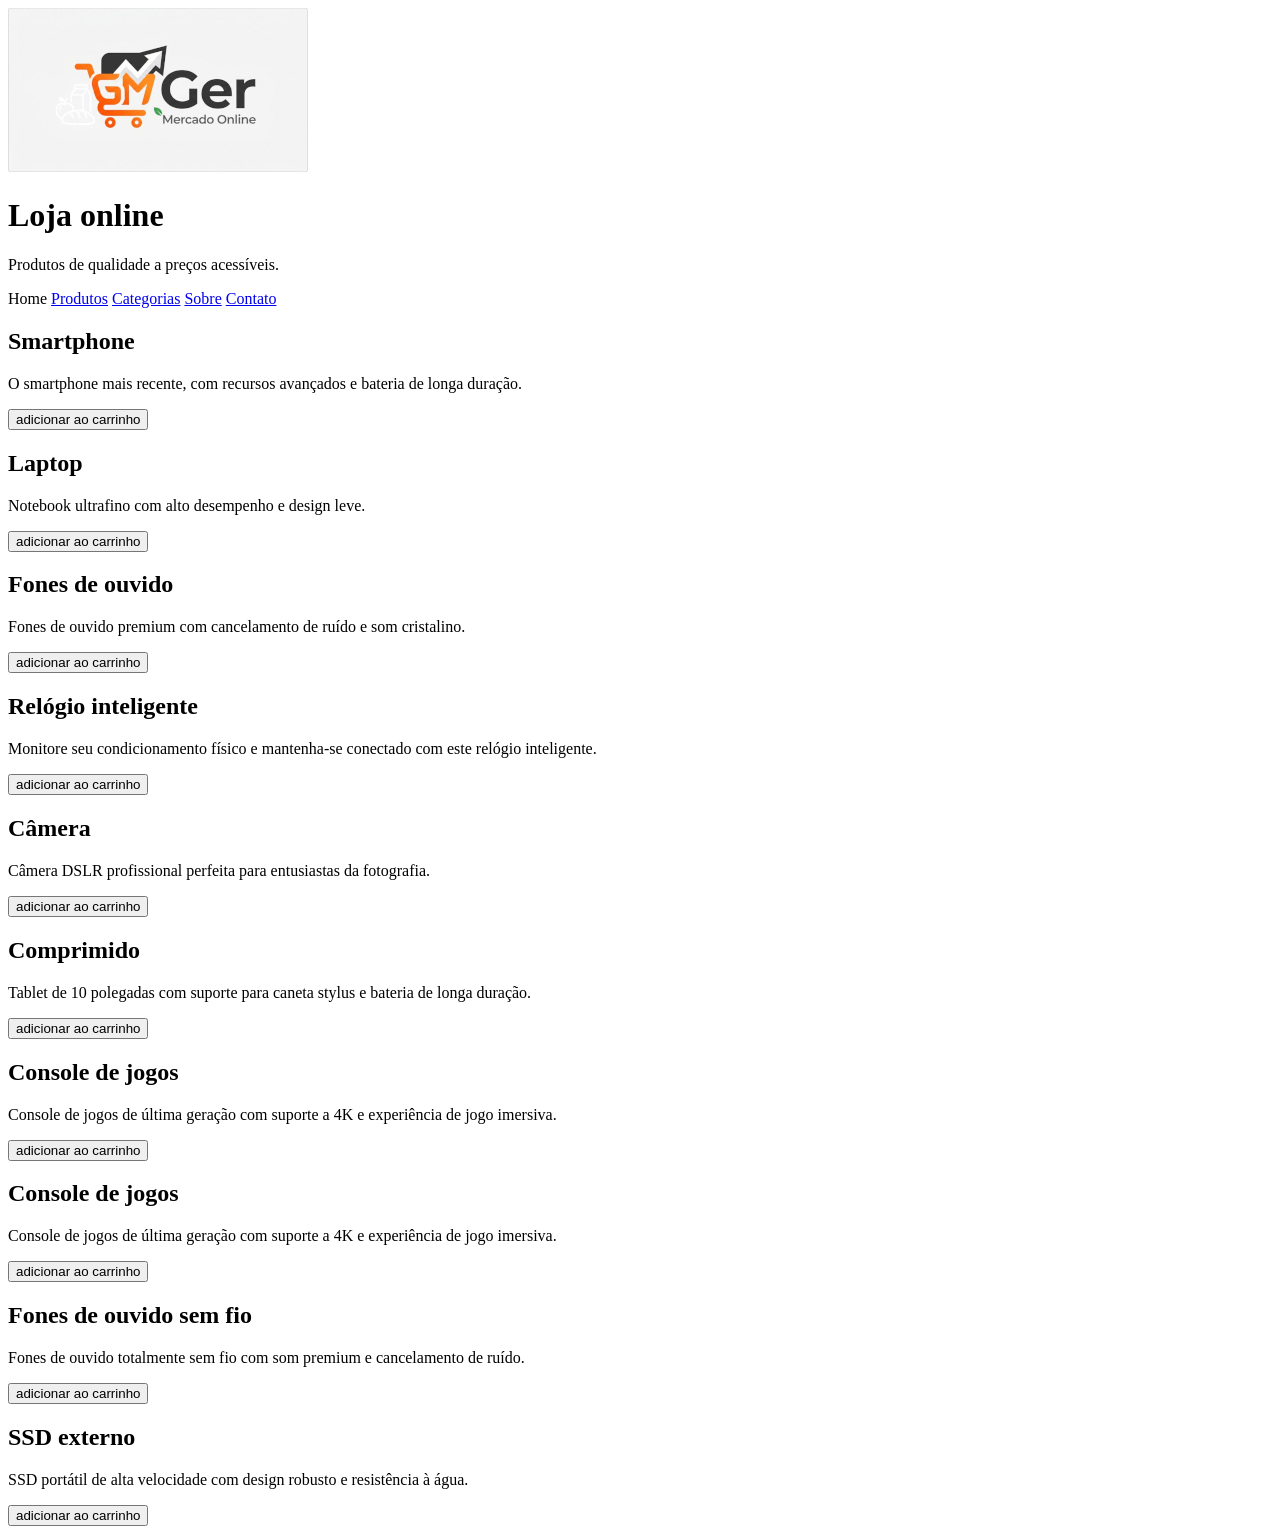
==== paginas/loja/loja.html @ 6840234e "Add online store page and assets Introduce a new storefront at paginas/loja: adds loja.html (Portugu" ====
<!DOCTYPE html>
<html lang="pt-BR">
<head>
                    <meta charset="UTF-8">
                    <meta name="viewport" content="width=device-width, initial-scale=1.0">
                    <link rel="shortcut icon" href="imagens/favicon.ico" type="image/x-icon">
                    <link rel="stylesheet" href="style.css">
                    <title>Potífolio |Super G Supermercado Online</title>
</head>
<body>
       <header>
           <div class="logo">
               <img src="imagens/logo.jpg" alt="">     
           </div>
           <div class="titulo">
                <h1>Loja online</h1>
                <p>Produtos de qualidade a preços acessíveis.</p>    
           </div>         
       </header>
       <nav class="topo">
           <span class="home">
                Home    
           </span>  
           <a href="#">Produtos</a>
           <a href="#">Categorias</a>
           <a href="#">Sobre</a>
           <a href="#">Contato</a>       
       </nav> 
       <main class="cantainer">
             <div class="box">
                <h2>Smartphone</h2>
                <p>O smartphone mais recente, com recursos avançados e bateria de longa duração.</p>
                <button>adicionar ao carrinho</button>    
             </div> 
             <div class="box">
                <h2>Laptop</h2>
                <p>Notebook ultrafino com alto desempenho e design leve.</p>
                <button>adicionar ao carrinho</button>    
             </div>
             <div class="box">
                <h2>Fones de ouvido</h2>
                <p>Fones de ouvido premium com cancelamento de ruído e som cristalino.</p>
                <button>adicionar ao carrinho</button>    
             </div>
              <div class="box">
                <h2>Relógio inteligente</h2>
                <p>Monitore seu condicionamento físico e mantenha-se conectado com este relógio inteligente.</p>
                <button>adicionar ao carrinho</button>    
             </div>
             <div class="box">
              <h2>Câmera</h2>
                <p>Câmera DSLR profissional perfeita para entusiastas da fotografia.</p>
                <button>adicionar ao carrinho</button>    
             </div>
             <div class="box">
              <h2>Comprimido</h2>
                <p>Tablet de 10 polegadas com suporte para caneta stylus e bateria de longa duração.</p>
                <button>adicionar ao carrinho</button>    
             </div>
              <div class="box">
              <h2>Console de jogos</h2>
                <p>Console de jogos de última geração com suporte a 4K e experiência de jogo imersiva.</p>
                <button>adicionar ao carrinho</button>    
             </div>
             <div class="box">
              <h2>Console de jogos</h2>
                <p>Console de jogos de última geração com suporte a 4K e experiência de jogo imersiva.</p>
                <button>adicionar ao carrinho</button>    
             </div>
             <div class="box">
              <h2>Fones de ouvido sem fio</h2>
                <p>Fones de ouvido totalmente sem fio com som premium e cancelamento de ruído.</p>
                <button>adicionar ao carrinho</button>    
             </div>
             <div class="box">
              <h2>SSD externo</h2>
                <p>SSD portátil de alta velocidade com design robusto e resistência à água.</p>
                <button>adicionar ao carrinho</button>    
             </div>
 
                        
       </main>
       <nav class="nav-footer">
                    
       </nav>            
                    
</body>
</html>
---- paginas/loja/style.css ----
@charset "UTF-8";

:root {
  /* Cores de Destaque e Ação */
  --color-primary-active: #FF6600; /* Laranja do menu ativo */
  --color-cta: #4CAF50;            /* Verde dos botões de compra */

  /* Estrutura e Fundos */
  --bg-header: #333333;            /* Grafite do topo */
  --bg-nav: #4A4A4A;               /* Cinza do menu superior */
  --bg-footer: #484848;            /* Grafite do rodapé */
  --bg-main: #F5F5F5;              /* Fundo off-white da página */
  --bg-card: #FFFFFF;              /* Fundo branco dos cards */

  /* Bordas e Detalhes */
  --border-card: #E0E0E0;          /* Borda suave dos cards */

  /* Botões do Rodapé */
  --bg-footer-btn: #FCE4EC;        /* Fundo claro dos links do rodapé */
  --text-footer-btn: #B71C1C;      /* Texto vermelho dos links do rodapé */

  /* Tipografia */
  --text-main: #212121;            /* Cor principal para textos e títulos */
  --text-light: #FFFFFF;           /* Texto branco para fundos escuros */
}
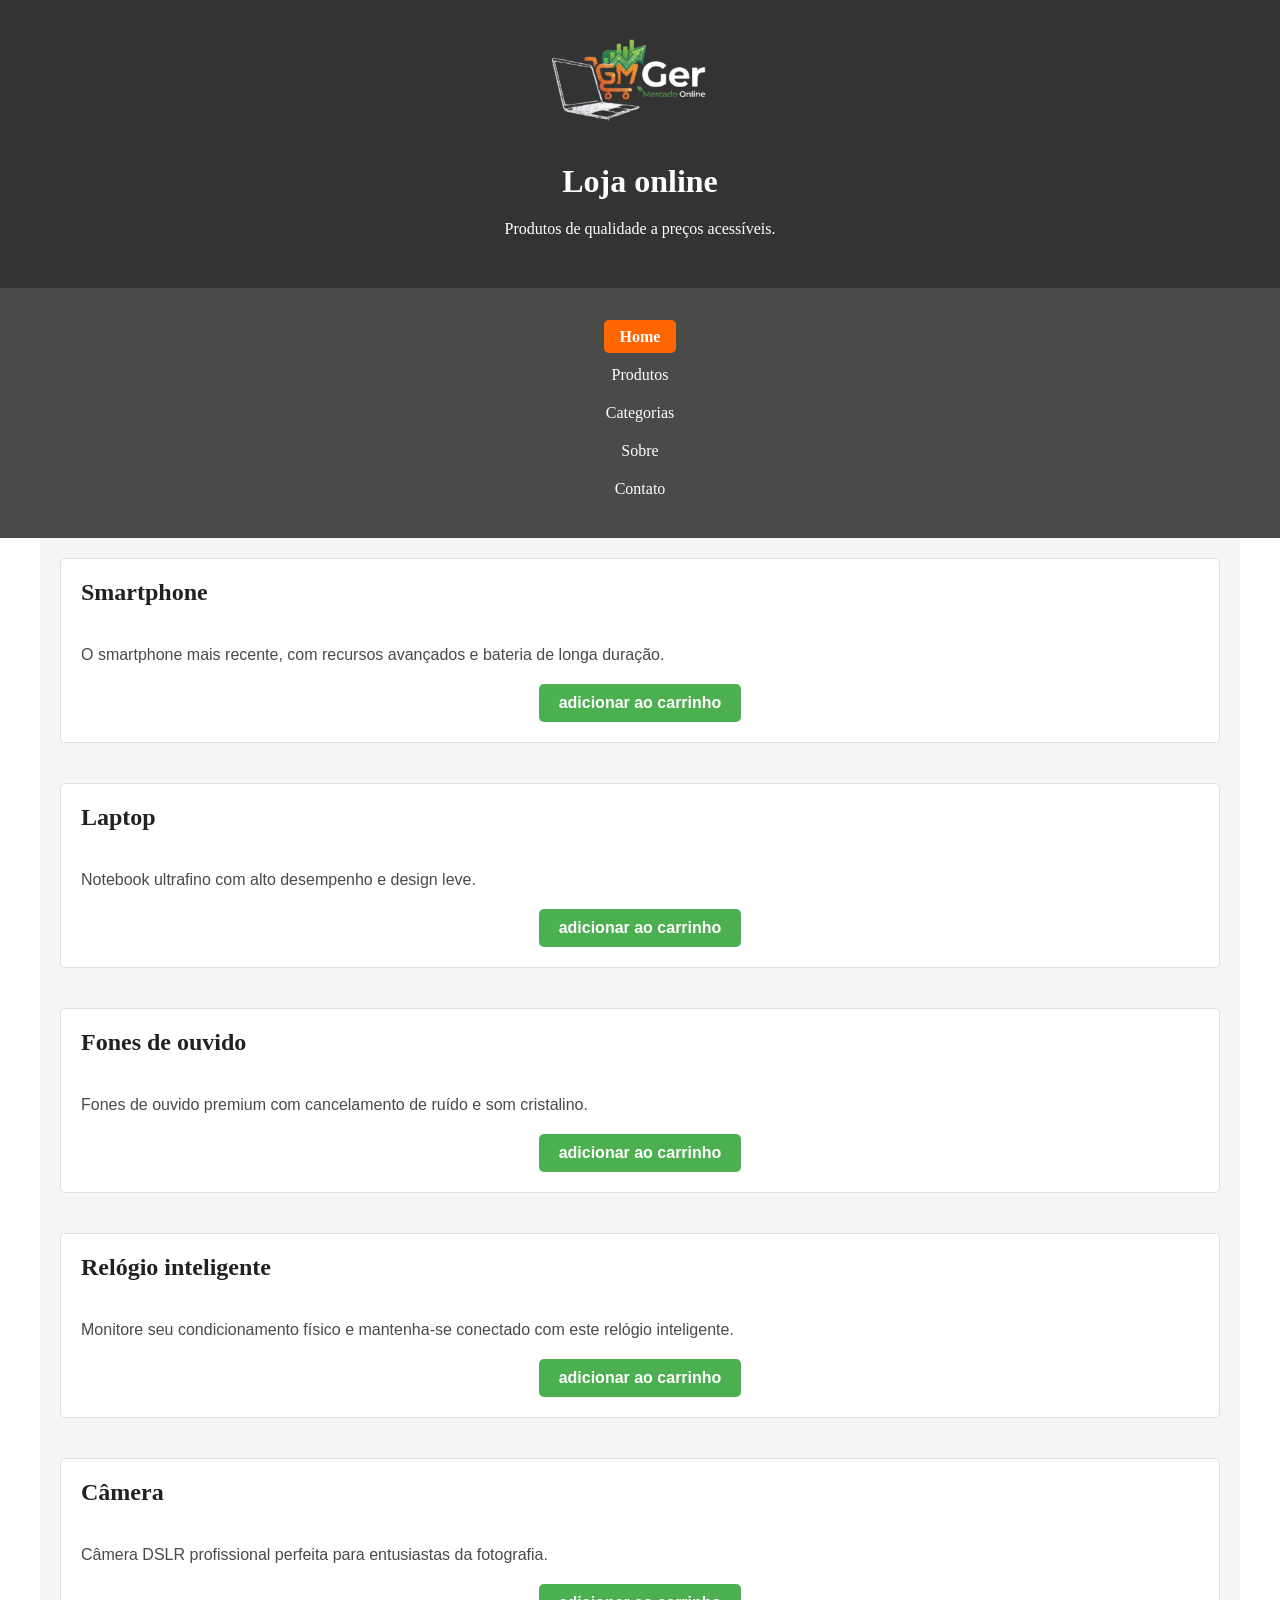
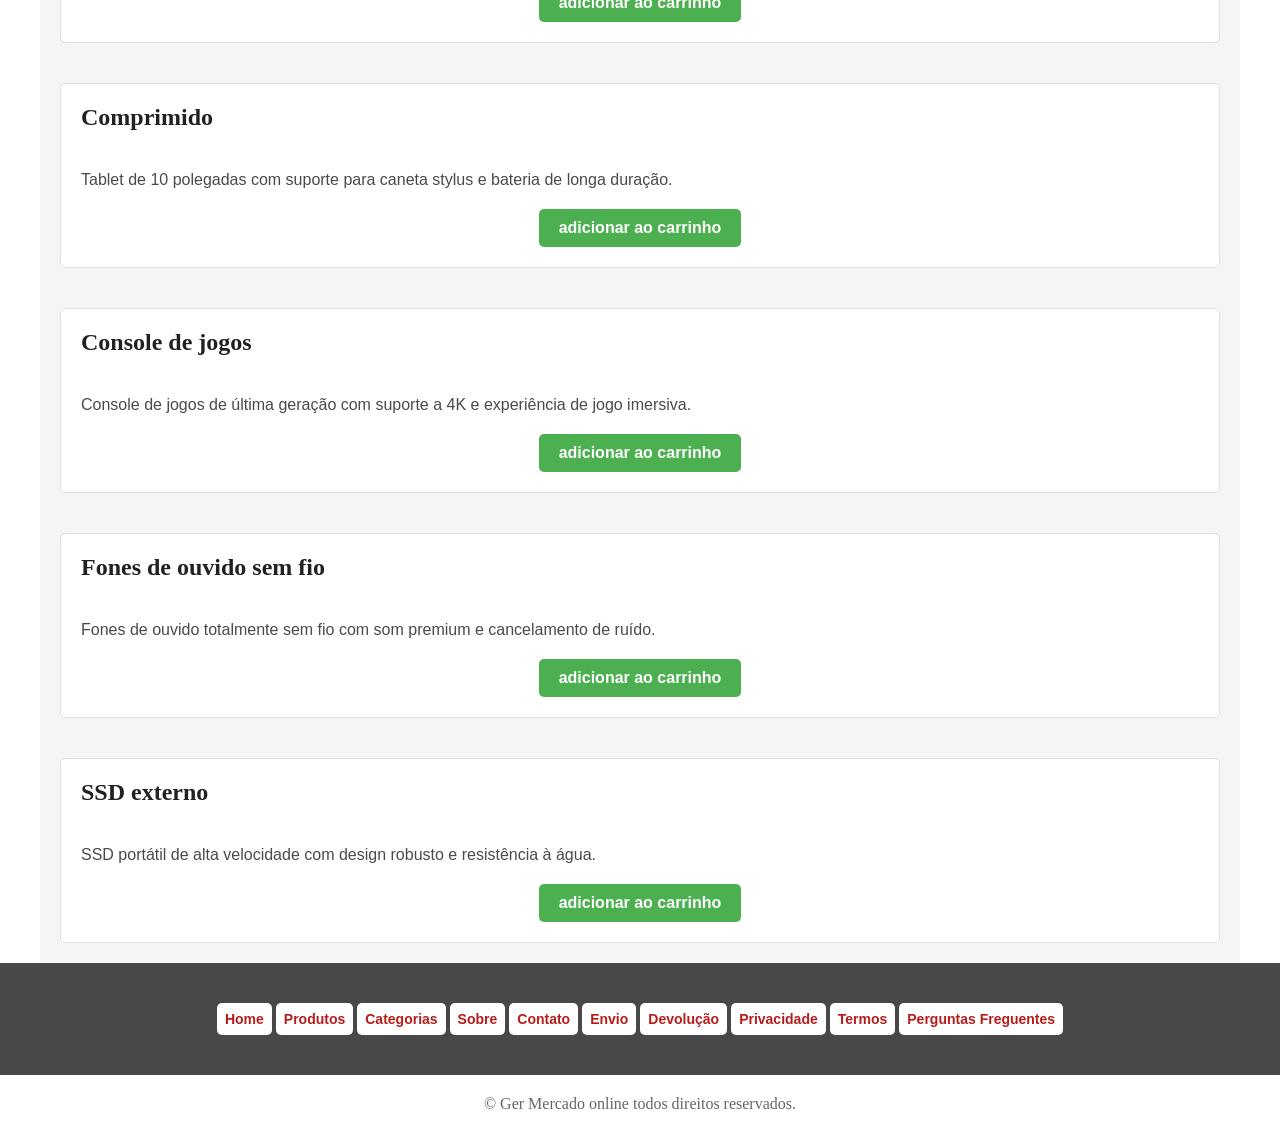
==== commit eb703751: "Update loja page layout, assets and styles Add new logo and product images; refactor paginas/loja/lo" ====
--- a/paginas/loja/loja.html
+++ b/paginas/loja/loja.html
@@ -10,21 +10,25 @@
 <body>
        <header>
            <div class="logo">
-               <img src="imagens/logo.jpg" alt="">     
+               <img src="imagens/logo-novo.png" alt="">     
            </div>
            <div class="titulo">
                 <h1>Loja online</h1>
                 <p>Produtos de qualidade a preços acessíveis.</p>    
            </div>         
        </header>
-       <nav class="topo">
-           <span class="home">
-                Home    
-           </span>  
-           <a href="#">Produtos</a>
-           <a href="#">Categorias</a>
-           <a href="#">Sobre</a>
-           <a href="#">Contato</a>       
+       <nav class="nav-topo">
+           <ul>
+              <li>
+                 <span class="home">
+                      Home
+                 </span>
+              </li>
+              <li><a href="#">Produtos</a></li>
+              <li><a href="#">Categorias</a></li>
+              <li><a href="#">Sobre</a></li>
+              <li><a href="#">Contato</a></li>
+           </ul>
        </nav> 
        <main class="cantainer">
              <div class="box">
@@ -63,11 +67,6 @@
                 <button>adicionar ao carrinho</button>    
              </div>
              <div class="box">
-              <h2>Console de jogos</h2>
-                <p>Console de jogos de última geração com suporte a 4K e experiência de jogo imersiva.</p>
-                <button>adicionar ao carrinho</button>    
-             </div>
-             <div class="box">
               <h2>Fones de ouvido sem fio</h2>
                 <p>Fones de ouvido totalmente sem fio com som premium e cancelamento de ruído.</p>
                 <button>adicionar ao carrinho</button>    
@@ -81,8 +80,23 @@
                         
        </main>
        <nav class="nav-footer">
+         <ul>
+            <li><a href="#">Home</a></li>
+            <li><a href="">Produtos</a></li>
+            <li><a href="">Categorias</a></li>
+            <li><a href="">Sobre</a></li>
+            <li><a href="">Contato</a></li>
+            <li><a href="">Envio</a></li>
+            <li><a href="">Devolução</a></li>
+            <li><a href="">Privacidade</a></li>
+            <li><a href="">Termos</a></li>
+            <li><a href="">Perguntas Freguentes</a></li>
+         </ul>
                     
-       </nav>            
+       </nav>
+       <footer>
+         <p>&copy Ger Mercado online todos direitos reservados.</p>
+       </footer>            
                     
 </body>
 </html>
--- a/paginas/loja/style.css
+++ b/paginas/loja/style.css
@@ -22,4 +22,280 @@
   /* Tipografia */
   --text-main: #212121;            /* Cor principal para textos e títulos */
   --text-light: #FFFFFF;           /* Texto branco para fundos escuros */
-}+}
+*{
+  margin: 0;
+  padding: 0;
+  box-sizing: border-box;
+  
+}
+header{
+  background-color: var(--bg-header);
+  padding: 20px;
+  text-align: center;
+ 
+ 
+}
+.logo img{
+ width: 200px;
+ 
+}
+.titulo{
+  text-align: center;
+  color: var(--text-light);
+  padding: 20px;
+}
+.titulo h1{
+  font-size:2em;
+  padding:10px;
+
+}
+.titulo p{
+  font-size: 1em;
+  padding: 10px;
+}
+.nav-topo{
+  background-color: var(--bg-nav);
+  padding: 20px;
+  display: flex;
+  justify-content: center;
+  color: var(--bg-card);
+}
+.nav-topo ul li{
+  list-style: none;
+  margin: 10px;
+  text-align: center;
+}
+.home{
+  background-color: var(--color-primary-active);
+  padding: 8px 16px;
+  border-radius: 5px;
+  font-weight: bold;
+  cursor: pointer;
+}
+.nav-topo ul li{
+  margin: 20px;
+  
+}
+.nav-topo ul li a{
+  color: var(--bg-card);
+  text-decoration: none;
+  border-radius: 5px;
+  padding: 8px 16px;
+  transition: all0.3s;
+}
+.nav-topo ul li a:hover{
+  background-color: var(--bg-header);
+
+}
+main{
+  max-width: 1200px;
+  background-color: var(--bg-main);
+  margin: 0 auto ;
+  text-align: center;
+  display: grid;
+  grid-template-columns: repeat(1, 1fr);
+  color: var(--text-main);
+  
+}
+.box{
+  border: 1px solid var(--border-card);
+  background-color: var(--bg-card);
+  width: auto;
+  margin: 20px;
+  border-radius: 5px;
+  
+}
+.box h2{
+  padding:20px;
+  text-align: left;
+}
+.box p{
+  padding:20px;
+  text-align: left;
+  font-family: Arial, Helvetica, sans-serif;
+  color: var(--bg-nav);
+}
+.box button{
+  background-color: var(--color-cta);
+  border: none;
+  padding: 10px 20px;
+  border-radius: 5px;
+  color: var(--bg-card);
+  font-weight: bold;
+  font-size: 1em;
+  margin-bottom: 20px;
+  transition: all 0.3s;
+}
+.box button:hover{
+  background-color: #3b863d;
+}
+.nav-footer{
+  background-color: var(--bg-footer);
+  text-align: center;
+  padding: 20px;
+}
+.nav-footer ul li{
+  list-style: none;
+  display: inline-flex;
+  margin: 20px 0;
+}
+.nav-footer ul li a{
+  text-decoration: none;
+  color: var(--text-footer-btn);
+  padding: 8px;
+  background-color: var(--bg-card);
+  border-radius: 5px;
+  font-weight: bold;
+  font-family: Arial, Helvetica, sans-serif;
+  font-size: 14px;
+  transition: all 0.3s;
+}
+.nav-footer ul li a:hover{
+  background-color: #ecaaaa96;
+}
+footer{
+  text-align: center;
+  padding: 20px;
+  color: #666;
+}
+@media screen and (min-width:500px) and (max-width:768px) {
+    .logo img{
+      width: 300px;
+ 
+  }
+  .titulo h1{
+    font: size 2.2em;
+ 
+
+    }
+  .titulo p{
+    font-size: 1.2em;
+  
+    }
+  .nav-topo ul li{
+    display: inline-flex;
+    justify-content: center;
+    margin: 1px;
+  } 
+  main{
+  
+    grid-template-columns: repeat(2, 1fr);
+    color: var(--text-main);
+  
+  }
+  .nav-footer ul li{
+    display: inline-flex;
+  }
+  .box{
+  margin: 10px;
+  
+  }
+  .box h2{
+  font-size: 1.3em;
+  }
+  .box p{
+    font-size: 12px;
+  }
+.box button{
+  font-size: 0.90em;
+}
+ 
+    
+
+}
+@media screen and (min-width:769px) and (max-width:992px) {
+    .logo img{
+      width: 400px;
+ 
+  }
+  .titulo h1{
+    font: size 2.5em;
+ 
+
+    }
+  .titulo p{
+    font-size: 1.5em;
+  
+    }
+  .nav-topo ul li{
+    display: inline-flex;
+    justify-content: center;
+    margin: 10px;
+  } 
+  main{
+  
+    grid-template-columns: repeat(2, 1fr);
+    color: var(--text-main);
+  
+  }
+  .nav-footer ul li{
+    display: inline-flex;
+  }
+   
+  .box{
+  margin:20px 10px;
+
+  
+  }
+  .box h2{
+  font-size: 1.5em;
+  }
+  .box p{
+    font-size: 13px;
+  }
+  .box button{
+  font-size: 1em;
+  }
+ 
+ 
+    
+
+}
+@media screen and (min-width:993px)  and (max-width: 1200px){
+    .logo img{
+      width: 400px;
+ 
+  }
+  .titulo h1{
+    font: size 2.5em;
+ 
+
+    }
+  .titulo p{
+    font-size: 1em;
+  
+    }
+  .nav-topo ul li{
+    display: inline-flex;
+    justify-content: center;
+    margin: 20px;
+  } 
+  main{
+  
+    grid-template-columns: repeat(3, 1fr);
+   
+  
+  }
+  .nav-footer ul li{
+    display: inline-flex;
+  }
+  .box{
+  margin: 8px;
+  
+  }
+  .box h2{
+  font-size: 1.5em;
+  }
+  .box p{
+    font-size: 13px;
+  }
+  .box button{
+  font-size: 1em;
+  }
+ 
+ 
+    
+
+}
+
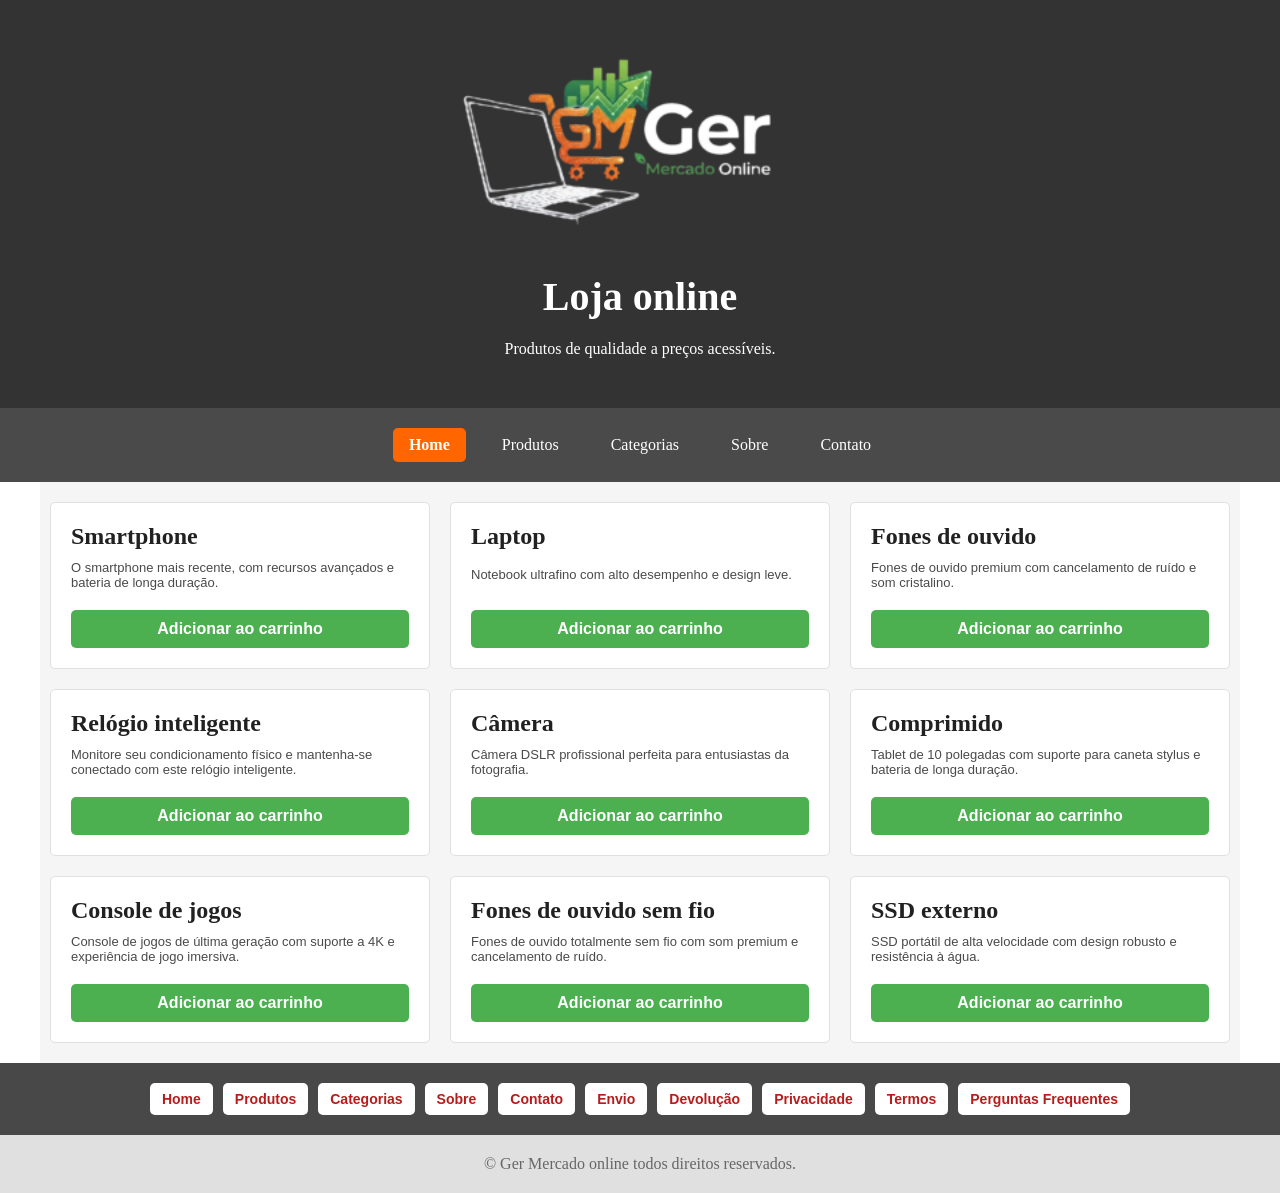
==== commit 67d2615e: "Atualiza loja online e interações do carrinho Refina a estrutura e o estilo da página de loja, ajust" ====
--- a/paginas/loja/loja.html
+++ b/paginas/loja/loja.html
@@ -8,95 +8,120 @@
                     <title>Potífolio |Super G Supermercado Online</title>
 </head>
 <body>
-       <header>
-           <div class="logo">
-               <img src="imagens/logo-novo.png" alt="">     
-           </div>
-           <div class="titulo">
-                <h1>Loja online</h1>
-                <p>Produtos de qualidade a preços acessíveis.</p>    
-           </div>         
-       </header>
-       <nav class="nav-topo">
-           <ul>
-              <li>
-                 <span class="home">
-                      Home
-                 </span>
-              </li>
-              <li><a href="#">Produtos</a></li>
-              <li><a href="#">Categorias</a></li>
-              <li><a href="#">Sobre</a></li>
-              <li><a href="#">Contato</a></li>
-           </ul>
-       </nav> 
-       <main class="cantainer">
-             <div class="box">
-                <h2>Smartphone</h2>
-                <p>O smartphone mais recente, com recursos avançados e bateria de longa duração.</p>
-                <button>adicionar ao carrinho</button>    
-             </div> 
-             <div class="box">
-                <h2>Laptop</h2>
-                <p>Notebook ultrafino com alto desempenho e design leve.</p>
-                <button>adicionar ao carrinho</button>    
-             </div>
-             <div class="box">
-                <h2>Fones de ouvido</h2>
-                <p>Fones de ouvido premium com cancelamento de ruído e som cristalino.</p>
-                <button>adicionar ao carrinho</button>    
-             </div>
-              <div class="box">
-                <h2>Relógio inteligente</h2>
-                <p>Monitore seu condicionamento físico e mantenha-se conectado com este relógio inteligente.</p>
-                <button>adicionar ao carrinho</button>    
-             </div>
-             <div class="box">
-              <h2>Câmera</h2>
-                <p>Câmera DSLR profissional perfeita para entusiastas da fotografia.</p>
-                <button>adicionar ao carrinho</button>    
-             </div>
-             <div class="box">
-              <h2>Comprimido</h2>
-                <p>Tablet de 10 polegadas com suporte para caneta stylus e bateria de longa duração.</p>
-                <button>adicionar ao carrinho</button>    
-             </div>
-              <div class="box">
-              <h2>Console de jogos</h2>
-                <p>Console de jogos de última geração com suporte a 4K e experiência de jogo imersiva.</p>
-                <button>adicionar ao carrinho</button>    
-             </div>
-             <div class="box">
-              <h2>Fones de ouvido sem fio</h2>
-                <p>Fones de ouvido totalmente sem fio com som premium e cancelamento de ruído.</p>
-                <button>adicionar ao carrinho</button>    
-             </div>
-             <div class="box">
-              <h2>SSD externo</h2>
-                <p>SSD portátil de alta velocidade com design robusto e resistência à água.</p>
-                <button>adicionar ao carrinho</button>    
-             </div>
- 
-                        
-       </main>
-       <nav class="nav-footer">
-         <ul>
-            <li><a href="#">Home</a></li>
-            <li><a href="">Produtos</a></li>
-            <li><a href="">Categorias</a></li>
-            <li><a href="">Sobre</a></li>
-            <li><a href="">Contato</a></li>
-            <li><a href="">Envio</a></li>
-            <li><a href="">Devolução</a></li>
-            <li><a href="">Privacidade</a></li>
-            <li><a href="">Termos</a></li>
-            <li><a href="">Perguntas Freguentes</a></li>
-         </ul>
-                    
-       </nav>
-       <footer>
-         <p>&copy Ger Mercado online todos direitos reservados.</p>
-       </footer>            
-                    
+      <header>
+    <div class="logo">
+        <img src="imagens/logo-novo.png" alt="Logo da Loja Online">     
+    </div>
+    <div class="titulo">
+        <h1>Loja online</h1>
+        <p>Produtos de qualidade a preços acessíveis.</p>    
+    </div>         
+</header>
+
+<nav class="nav-topo">
+    <ul>
+        <li>
+            <a href="#" class="home">Home</a>
+        </li>
+        <li><a href="#">Produtos</a></li>
+        <li><a href="#">Categorias</a></li>
+        <li><a href="#">Sobre</a></li>
+        <li><a href="#">Contato</a></li>
+    </ul>
+</nav> 
+
+<main class="container">
+    <div class="box">
+        <h2>Smartphone</h2>
+        <p>O smartphone mais recente, com recursos avançados e bateria de longa duração.</p>
+        <button class="btn-carrinho">Adicionar ao carrinho</button>    
+    </div> 
+    <div class="box">
+        <h2>Laptop</h2>
+        <p>Notebook ultrafino com alto desempenho e design leve.</p>
+        <button class="btn-carrinho">Adicionar ao carrinho</button>    
+    </div>
+    <div class="box">
+        <h2>Fones de ouvido</h2>
+        <p>Fones de ouvido premium com cancelamento de ruído e som cristalino.</p>
+        <button class="btn-carrinho">Adicionar ao carrinho</button>    
+    </div>
+    <div class="box">
+        <h2>Relógio inteligente</h2>
+        <p>Monitore seu condicionamento físico e mantenha-se conectado com este relógio inteligente.</p>
+        <button class="btn-carrinho">Adicionar ao carrinho</button>    
+    </div>
+    <div class="box">
+        <h2>Câmera</h2>
+        <p>Câmera DSLR profissional perfeita para entusiastas da fotografia.</p>
+        <button class="btn-carrinho">Adicionar ao carrinho</button>    
+    </div>
+    <div class="box">
+        <h2>Comprimido</h2>
+        <p>Tablet de 10 polegadas com suporte para caneta stylus e bateria de longa duração.</p>
+        <button class="btn-carrinho">Adicionar ao carrinho</button>    
+    </div>
+    <div class="box">
+        <h2>Console de jogos</h2>
+        <p>Console de jogos de última geração com suporte a 4K e experiência de jogo imersiva.</p>
+        <button class="btn-carrinho">Adicionar ao carrinho</button>    
+    </div>
+    <div class="box">
+        <h2>Fones de ouvido sem fio</h2>
+        <p>Fones de ouvido totalmente sem fio com som premium e cancelamento de ruído.</p>
+        <button class="btn-carrinho">Adicionar ao carrinho</button>    
+    </div>
+    <div class="box">
+        <h2>SSD externo</h2>
+        <p>SSD portátil de alta velocidade com design robusto e resistência à água.</p>
+        <button class="btn-carrinho">Adicionar ao carrinho</button>    
+    </div>
+</main>
+
+<nav class="nav-footer">
+    <ul>
+        <li><a href="#">Home</a></li>
+        <li><a href="#">Produtos</a></li>
+        <li><a href="#">Categorias</a></li>
+        <li><a href="#">Sobre</a></li>
+        <li><a href="#">Contato</a></li>
+        <li><a href="#">Envio</a></li>
+        <li><a href="#">Devolução</a></li>
+        <li><a href="#">Privacidade</a></li>
+        <li><a href="#">Termos</a></li>
+        <li><a href="#">Perguntas Frequentes</a></li>
+    </ul>
+</nav>
+
+<footer>
+    <p>&copy; Ger Mercado online todos direitos reservados.</p>
+</footer>
+
+
+<script>
+   document.addEventListener('DOMContentLoaded', () => {
+       const botoesCarrinho = document.querySelectorAll('.box button');
+   
+       botoesCarrinho.forEach((botao) => {
+           botao.addEventListener('click', (e) => {
+               const btn = e.target;
+   
+               // Previne múltiplos cliques enquanto processa
+               if (btn.classList.contains('adicionado')) return;
+   
+               // Altera estado visual
+               btn.classList.add('adicionado');
+               btn.textContent = '✓ Adicionado!';
+   
+               // Retorna ao estado original após 2 segundos
+               setTimeout(() => {
+                   btn.classList.remove('adicionado');
+                   btn.textContent = 'Adicionar ao carrinho';
+               }, 2000);
+           });
+       });
+   });
+   
+</script>
 </body>
 </html>
--- a/paginas/loja/style.css
+++ b/paginas/loja/style.css
@@ -2,121 +2,138 @@
 
 :root {
   /* Cores de Destaque e Ação */
-  --color-primary-active: #FF6600; /* Laranja do menu ativo */
-  --color-cta: #4CAF50;            /* Verde dos botões de compra */
+  --color-primary-active: #FF6600;
+  --color-cta: #4CAF50;
+  --color-cta-hover: #3b863d;
 
   /* Estrutura e Fundos */
-  --bg-header: #333333;            /* Grafite do topo */
-  --bg-nav: #4A4A4A;               /* Cinza do menu superior */
-  --bg-footer: #484848;            /* Grafite do rodapé */
-  --bg-main: #F5F5F5;              /* Fundo off-white da página */
-  --bg-card: #FFFFFF;              /* Fundo branco dos cards */
+  --bg-header: #333333;
+  --bg-nav: #4A4A4A;
+  --bg-footer: #484848;
+  --bg-main: #F5F5F5;
+  --bg-card: #FFFFFF;
 
   /* Bordas e Detalhes */
-  --border-card: #E0E0E0;          /* Borda suave dos cards */
+  --border-card: #E0E0E0;
 
   /* Botões do Rodapé */
-  --bg-footer-btn: #FCE4EC;        /* Fundo claro dos links do rodapé */
-  --text-footer-btn: #B71C1C;      /* Texto vermelho dos links do rodapé */
+  --bg-footer-btn: #FCE4EC;
+  --text-footer-btn: #B71C1C;
 
   /* Tipografia */
-  --text-main: #212121;            /* Cor principal para textos e títulos */
-  --text-light: #FFFFFF;           /* Texto branco para fundos escuros */
-}
-*{
+  --text-main: #212121;
+  --text-light: #FFFFFF;
+}
+
+* {
   margin: 0;
   padding: 0;
   box-sizing: border-box;
-  
-}
-header{
+}
+
+header {
   background-color: var(--bg-header);
   padding: 20px;
   text-align: center;
- 
- 
-}
-.logo img{
- width: 200px;
- 
-}
-.titulo{
+}
+
+.logo img {
+  width: 200px;
+  height: auto;
+}
+
+.titulo {
   text-align: center;
   color: var(--text-light);
   padding: 20px;
 }
-.titulo h1{
-  font-size:2em;
-  padding:10px;
-
-}
-.titulo p{
+
+.titulo h1 {
+  font-size: 2em;
+  padding: 10px;
+}
+
+.titulo p {
   font-size: 1em;
   padding: 10px;
 }
-.nav-topo{
+
+.nav-topo {
   background-color: var(--bg-nav);
-  padding: 20px;
+  padding: 10px 20px;
   display: flex;
   justify-content: center;
-  color: var(--bg-card);
-}
-.nav-topo ul li{
+}
+
+.nav-topo ul {
+  display: flex;
+  flex-wrap: wrap;
+  justify-content: center;
   list-style: none;
+}
+
+.nav-topo ul li {
   margin: 10px;
-  text-align: center;
-}
-.home{
-  background-color: var(--color-primary-active);
-  padding: 8px 16px;
-  border-radius: 5px;
-  font-weight: bold;
-  cursor: pointer;
-}
-.nav-topo ul li{
-  margin: 20px;
-  
-}
-.nav-topo ul li a{
+}
+
+.nav-topo ul li a {
   color: var(--bg-card);
   text-decoration: none;
   border-radius: 5px;
   padding: 8px 16px;
-  transition: all0.3s;
-}
-.nav-topo ul li a:hover{
+  display: inline-block;
+  transition: background-color 0.3s ease, transform 0.2s ease;
+}
+
+.nav-topo ul li a.home {
+  background-color: var(--color-primary-active);
+  font-weight: bold;
+}
+
+.nav-topo ul li a:hover {
   background-color: var(--bg-header);
-
-}
-main{
+}
+
+.container {
   max-width: 1200px;
   background-color: var(--bg-main);
-  margin: 0 auto ;
-  text-align: center;
+  margin: 0 auto;
+  padding: 20px 10px;
   display: grid;
   grid-template-columns: repeat(1, 1fr);
+  gap: 20px;
   color: var(--text-main);
-  
-}
-.box{
+}
+
+.box {
   border: 1px solid var(--border-card);
   background-color: var(--bg-card);
-  width: auto;
-  margin: 20px;
-  border-radius: 5px;
-  
-}
-.box h2{
-  padding:20px;
+  padding: 20px;
+  border-radius: 5px;
+  display: flex;
+  flex-direction: column;
+  justify-content: space-between;
+  transition: transform 0.3s ease, box-shadow 0.3s ease;
+}
+
+.box:hover {
+  transform: translateY(-5px);
+  box-shadow: 0 5px 15px rgba(0, 0, 0, 0.1);
+}
+
+.box h2 {
   text-align: left;
-}
-.box p{
-  padding:20px;
+  margin-bottom: 10px;
+}
+
+.box p {
   text-align: left;
   font-family: Arial, Helvetica, sans-serif;
   color: var(--bg-nav);
-}
-.box button{
+  margin-bottom: 20px;
+}
+
+.box button {
   background-color: var(--color-cta);
   border: none;
   padding: 10px 20px;
@@ -124,178 +141,88 @@
   color: var(--bg-card);
   font-weight: bold;
   font-size: 1em;
-  margin-bottom: 20px;
-  transition: all 0.3s;
-}
-.box button:hover{
-  background-color: #3b863d;
-}
-.nav-footer{
+  cursor: pointer;
+  transition: background-color 0.3s ease, transform 0.1s ease;
+}
+
+.box button:hover {
+  background-color: var(--color-cta-hover);
+}
+
+.box button:active {
+  transform: scale(0.98);
+}
+
+/* Estado de Adicionado via JS */
+.box button.adicionado {
+  background-color: #2E7D32;
+}
+
+.nav-footer {
   background-color: var(--bg-footer);
   text-align: center;
   padding: 20px;
 }
-.nav-footer ul li{
+
+.nav-footer ul {
+  display: flex;
+  flex-wrap: wrap;
+  justify-content: center;
   list-style: none;
-  display: inline-flex;
-  margin: 20px 0;
-}
-.nav-footer ul li a{
+  gap: 10px;
+}
+
+.nav-footer ul li a {
   text-decoration: none;
   color: var(--text-footer-btn);
-  padding: 8px;
+  padding: 8px 12px;
   background-color: var(--bg-card);
   border-radius: 5px;
   font-weight: bold;
   font-family: Arial, Helvetica, sans-serif;
   font-size: 14px;
-  transition: all 0.3s;
-}
-.nav-footer ul li a:hover{
+  display: inline-block;
+  transition: background-color 0.3s ease;
+}
+
+.nav-footer ul li a:hover {
   background-color: #ecaaaa96;
 }
-footer{
+
+footer {
   text-align: center;
   padding: 20px;
   color: #666;
-}
-@media screen and (min-width:500px) and (max-width:768px) {
-    .logo img{
-      width: 300px;
- 
-  }
-  .titulo h1{
-    font: size 2.2em;
- 
-
-    }
-  .titulo p{
-    font-size: 1.2em;
-  
-    }
-  .nav-topo ul li{
-    display: inline-flex;
-    justify-content: center;
-    margin: 1px;
-  } 
-  main{
-  
-    grid-template-columns: repeat(2, 1fr);
-    color: var(--text-main);
-  
-  }
-  .nav-footer ul li{
-    display: inline-flex;
-  }
-  .box{
-  margin: 10px;
-  
-  }
-  .box h2{
-  font-size: 1.3em;
-  }
-  .box p{
-    font-size: 12px;
-  }
-.box button{
-  font-size: 0.90em;
-}
- 
-    
-
-}
-@media screen and (min-width:769px) and (max-width:992px) {
-    .logo img{
-      width: 400px;
- 
-  }
-  .titulo h1{
-    font: size 2.5em;
- 
-
-    }
-  .titulo p{
-    font-size: 1.5em;
-  
-    }
-  .nav-topo ul li{
-    display: inline-flex;
-    justify-content: center;
-    margin: 10px;
-  } 
-  main{
-  
-    grid-template-columns: repeat(2, 1fr);
-    color: var(--text-main);
-  
-  }
-  .nav-footer ul li{
-    display: inline-flex;
-  }
-   
-  .box{
-  margin:20px 10px;
-
-  
-  }
-  .box h2{
-  font-size: 1.5em;
-  }
-  .box p{
-    font-size: 13px;
-  }
-  .box button{
-  font-size: 1em;
-  }
- 
- 
-    
-
-}
-@media screen and (min-width:993px)  and (max-width: 1200px){
-    .logo img{
-      width: 400px;
- 
-  }
-  .titulo h1{
-    font: size 2.5em;
- 
-
-    }
-  .titulo p{
-    font-size: 1em;
-  
-    }
-  .nav-topo ul li{
-    display: inline-flex;
-    justify-content: center;
-    margin: 20px;
-  } 
-  main{
-  
-    grid-template-columns: repeat(3, 1fr);
-   
-  
-  }
-  .nav-footer ul li{
-    display: inline-flex;
-  }
-  .box{
-  margin: 8px;
-  
-  }
-  .box h2{
-  font-size: 1.5em;
-  }
-  .box p{
-    font-size: 13px;
-  }
-  .box button{
-  font-size: 1em;
-  }
- 
- 
-    
-
-}
-
+  background-color: #E0E0E0;
+}
+
+/* Responsividade */
+@media screen and (min-width: 500px) and (max-width: 768px) {
+  .logo img { width: 300px; }
+  .titulo h1 { font-size: 2.2em; }
+  .titulo p { font-size: 1.2em; }
+  .container { grid-template-columns: repeat(2, 1fr); }
+  .box h2 { font-size: 1.3em; }
+  .box p { font-size: 12px; }
+  .box button { font-size: 0.90em; }
+}
+
+@media screen and (min-width: 769px) and (max-width: 992px) {
+  .logo img { width: 350px; }
+  .titulo h1 { font-size: 2.5em; }
+  .titulo p { font-size: 1.5em; }
+  .container { grid-template-columns: repeat(2, 1fr); }
+  .box h2 { font-size: 1.5em; }
+  .box p { font-size: 13px; }
+  .box button { font-size: 1em; }
+}
+
+@media screen and (min-width: 993px) {
+  .logo img { width: 400px; }
+  .titulo h1 { font-size: 2.5em; }
+  .titulo p { font-size: 1em; }
+  .container { grid-template-columns: repeat(3, 1fr); }
+  .box h2 { font-size: 1.5em; }
+  .box p { font-size: 13px; }
+  .box button { font-size: 1em; }
+}
